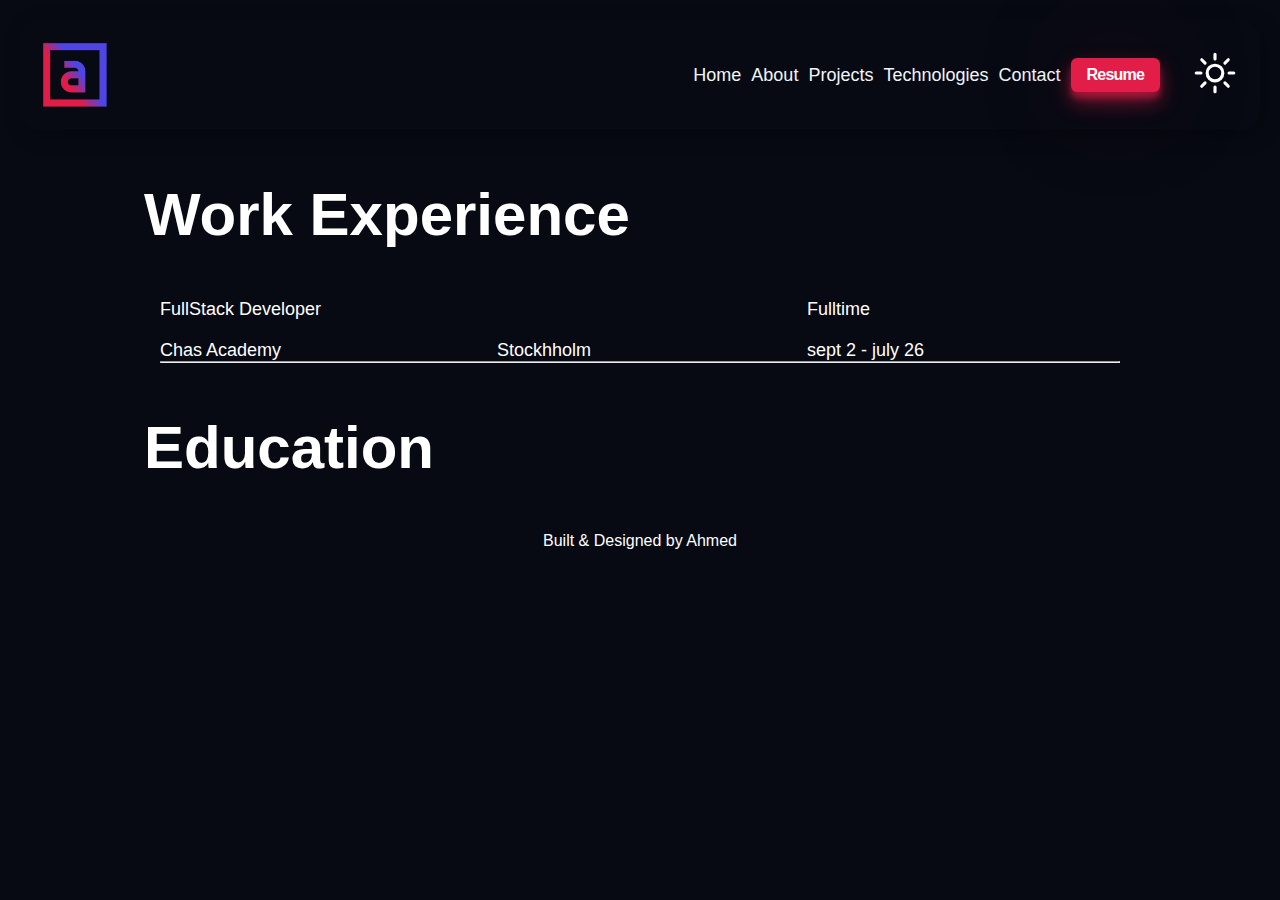
==== html/about.html @ 41ccec34 "milestone" ====
<!DOCTYPE html>
<html lang="en">

<head>
    <meta charset="UTF-8">
    <meta name="viewport" content="width=device-width, initial-scale=1.0">
    <link href="https://api.fontshare.com/v2/css?f[]=general-sans@400,500,600,700&display=swap" rel="stylesheet">
    <link rel="stylesheet" href="/style.css/base.css">
    <link rel="stylesheet" href="/style.css/main.css">
    <link rel="stylesheet" href="/style.css/responsive.css">
    <title>Home</title>
</head>
<body>
<!--Header-->
<header class="head-bar">
    <img class = "logo" src="/Images/logo.png" alt="a-logo">
    <nav id = "test" class ="menu-list">
        <li><a href="/html/index.html">Home</a></li>
        <li><a href="/html/about.html">About</a></li>
        <li><a href="/html/projects.html">Projects</a></li>
        <li><a href="/html/technologies.html">Technologies</a></li>
        <li><a href="/html/contact.html">Contact</a></li>
        <li><button>Resume</button></li>
        <li><svg id ="toggle" xmlns="http://www.w3.org/2000/svg" fill="none" viewBox="0 0 24 24" stroke-width="1.5" stroke="currentColor" class="size-6" width ="50px">
            <path stroke-linecap="round" stroke-linejoin="round" d="M12 3v2.25m6.364.386-1.591 1.591M21 12h-2.25m-.386 6.364-1.591-1.591M12 18.75V21m-4.773-4.227-1.591 1.591M5.25 12H3m4.227-4.773L5.636 5.636M15.75 12a3.75 3.75 0 1 1-7.5 0 3.75 3.75 0 0 1 7.5 0Z" />
          </svg>
          </li>
    </nav>


</header>
<!--Header-->

<div class="title container">
    <h1>Work Experience</h1>
</div>
<main class="about container">
    <div class="experience container">
        <div class="work">
            <p id = "position">FullStack Developer</p>
            <p id = "status">Fulltime</p>
            <p id = "company">Chas Academy</p>
            <p id = "location">Stockhholm</p>
            <p id = "date">sept 2 - july 26</p>
        </div>
        <hr>
    </div>
</main>
<div class="title container">
    <h1>Education</h1>
</div>

<footer>Built & Designed by Ahmed</footer>
<script src="/js/index.js"></script>
</body>
</html>
---- style.css/base.css ----
:root {
    --clr-dark: #070a13;
    --clr-light: #f1f5f9;
    --clr-slate400: #94a3b8;
    --clr-slate600: #475569;
    --clr-slate800: #1e293b;
    --clr-rose: #e11d48;
    --clr-indigo: #4f46e5;

    /*rose rgb 	rgb(225, 29, 72) */
    /*indigo 	rgb(79, 70, 229) */

    --size-xxs: 0.5rem;
    --size-xs: 0.75rem;
    --size-sm: 0.875rem;
    --size-base: 1rem;
    --size-lg: 1.125rem;
    --size-xl: 1.25rem;
    --size-2xl: 1.5rem;
    --size-3xl: 1.875rem;
    --size-4xl: 2.25rem;
    --size-5xl: 3rem;
    --size-6xl: 3.75rem;
    --size-7xl: 4.5rem;
    --size-8xl: 6rem;
    --size-9xl: 8rem;
    --size-10xl: 10rem;
}

*,
*::before,
*::after {
    box-sizing: border-box;
}

* {
    margin: 0;
    padding: 0;
}

body {
    font-family: 'General Sans', sans-serif;
    background-color: #070a13;
    color: white;
}


/* Button */
button {
    display: inline-block;
    border: none;
    margin-right: 20px;
    font-weight: 600;
    font-size: 1rem;
    text-decoration: none;
    letter-spacing: -0.05em;
    color: white;
    background-color: var(--clr-rose);
    padding: 0.5em 1em;
    border-radius: 6px;
    box-shadow: 0px 10px 20px rgba(225, 29, 72, 0.5),
        0px 6px 6px rgba(225, 29, 72, 0.5),
        0px 0px 100px -10px rgba(225, 29, 72, 0.5);
    transition: transform 0.3s, box-shadow 0.3s;
}

button:hover {
    transform: translateY(-3px);
    box-shadow: 0px 14px 28px rgba(225, 29, 72, 0.25),
        0px 10px 10px rgba(225, 29, 72, 0.22),
        0px 0px 120px -10px rgba(225, 29, 72, 0.5);
}

.head-bar {
    display: flex;
    justify-content: space-between;
    margin: 20px 20px;
    align-items: center;
    box-shadow: 5px 5px 20px rgba(0, 0, 0, 0.3);
    padding: 20px;
    font-size: var(--size-lg);
    border-radius: 20px;
}

.logo {
    width: 70px;
}

.menu-list {
    display: flex;
    list-style: none;
    gap: 10px;
    align-items: center;
}

.menu-list a {
    text-decoration: none;
    color: var(--clr-light);
}

.menu-list a:hover {
    color: var(--clr-rose);
}

.menu-list a:active {
    color: var(--clr-indigo);
}



.intro-pic {
    width: 300px;
    border-radius: 50%;
}

.hero {
    display: flex;
    justify-content: center;
    align-items: center;
}






/* Base styles for mobile-first design (default for smallest screens) */
.container, .title {
    max-width: 100%;
    margin: 0 auto;
    padding: 0 16px;
    
}

.title {
    margin-top: 50px;
    margin-bottom: 50px;
}

h1 {
    font-size: var(--size-6xl);
}

p {
    font-size: var(--size-lg);
}

h2 {
    color: var(--clr-slate600);
    font-size: var(--size-3xl);
}

footer{
    text-align: center;
}

.contact {
    margin-top: 100px;
    margin-bottom: 100px;
    height: 550px;
    text-align: center;
    align-items: center;
}

span {
    color: var(--clr-indigo);
    margin: 0 5px;
}
---- style.css/main.css ----
.work, .education {
  display: grid;
  gap: 20px 20px;
  grid-template-columns: auto auto auto;
  grid-template-areas:
    "position position status"
    "company location date";
}

#company {
  grid-area: company;
}

#status {
  grid-area: status;
}

#location {
  grid-area: location;
}

#position {
  grid-area: position;
}

#date {
  grid-area: date;
}


.projects {
  display: grid;
  grid-template-columns: 1fr 1fr;
  gap: 10px;
  border-radius: 20px;
}

.project {
  display: flex;
  flex-direction: column;
  border: 1px solid var(--clr-light);
  border-radius: 10px;
  overflow: hidden;
}

.project p, h2 {
  padding: 20px;
}

.links {
  display: flex;
  align-items: center;
  justify-content: space-around;
  padding: 10px;
}

.links img {
  width: 30px;
}


.preview{
  display: flex;
  align-items: center;
  gap: 10px;
}

.github{
  display: flex;
  align-items: center;
  gap: 10px;
}

.links a {
  color: var(--clr-slate400);
}

.stack-list {
display: flex;
flex-wrap: wrap;
justify-content: space-between;
margin-bottom: 100px;
}

.stack-list li {
  display: flex;
  flex-direction: column;
  text-align: center;
  align-items: center;
  
}

.stack-list img {
  width: 100px;
}
---- style.css/responsive.css ----
/* Tablet breakpoint: 560px and above */
@media (min-width: 560px) {
    .container {
        max-width: 560px;
    }

    .projects {
        grid-template-columns: 1fr;
    }

}

@media (max-width: 768px) {
    .menu-list {
        display: none;
    }
    h1 {
        font-size: var(--size-4xl);
    }
    p {
        font-size: var(--size-2xl);
    }
    .hero {
        flex-direction: column;
        text-align: center;
    }
    .work,
    .edu {
        grid-template-areas:
            "position status"
            "company date"
            "location ...";
    }
}

/* Larger tablet breakpoint: 768px and above */
@media (min-width: 768px) {
    .container {
        max-width: 768px;
    }
}

/* Desktop breakpoint: 1024px and above */
@media (min-width: 1024px) {
    .container {
        max-width: 1024px;
    }
}

/* Large desktop breakpoint: 1440px and above */
@media (min-width: 1440px) {
    .container {
        max-width: 1440px;
    }
    .projects {
        grid-template-columns: 1fr 1fr 1fr;
    }
}








.projects {
    display: grid;
    gap: 10px;
}

@media (max-width: 560px) {
    .projects {
        grid-template-columns: 1fr;
        /* Single column on small screens */
    }
}

@media (min-width: 561px) and (max-width: 768px) {
    .projects {
        grid-template-columns: 1fr 1fr;
        /* Two columns for medium screens */
    }
}

@media (min-width: 769px) {
    .projects {
        grid-template-columns: 1fr 1fr 1fr;
        /* Three columns for larger screens */
    }
}
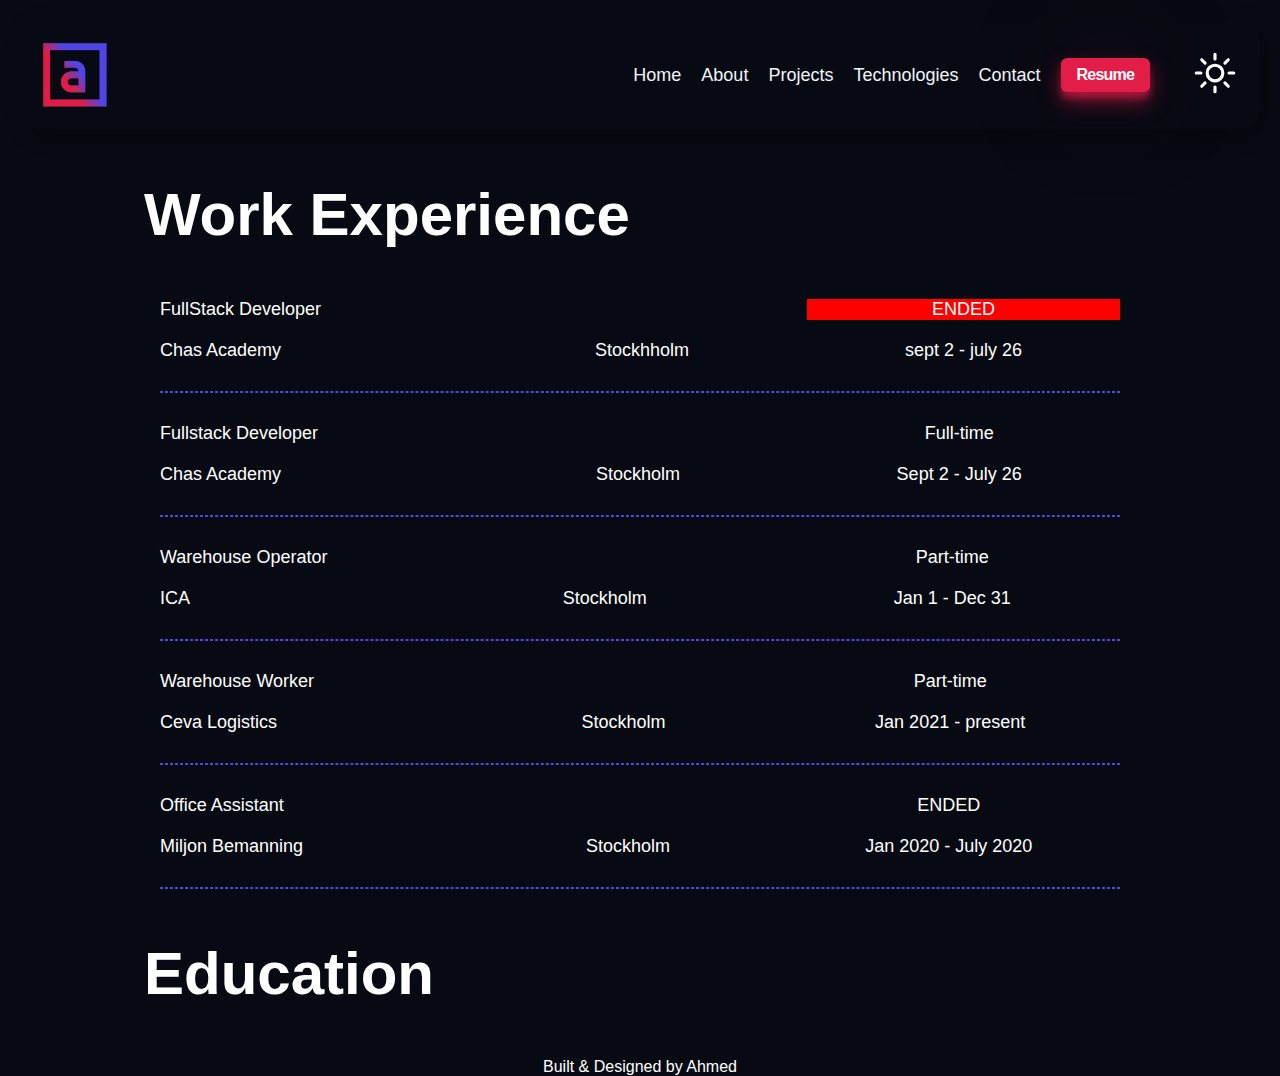
==== commit 3230a1e0: "JSON entries fixing required" ====
--- a/html/about.html
+++ b/html/about.html
@@ -35,10 +35,10 @@
     <h1>Work Experience</h1>
 </div>
 <main class="about container">
-    <div class="experience container">
+    <div id = "experience" class ="container">
         <div class="work">
             <p id = "position">FullStack Developer</p>
-            <p id = "status">Fulltime</p>
+            <p id = "status">ENDED</p>
             <p id = "company">Chas Academy</p>
             <p id = "location">Stockhholm</p>
             <p id = "date">sept 2 - july 26</p>
@@ -46,8 +46,12 @@
         <hr>
     </div>
 </main>
+
 <div class="title container">
     <h1>Education</h1>
+    <div id="education">
+
+    </div>
 </div>
 
 <footer>Built & Designed by Ahmed</footer>
--- a/style.css/base.css
+++ b/style.css/base.css
@@ -89,7 +89,7 @@
 .menu-list {
     display: flex;
     list-style: none;
-    gap: 10px;
+    gap: 20px;
     align-items: center;
 }
 
--- a/style.css/main.css
+++ b/style.css/main.css
@@ -1,15 +1,22 @@
 
 
-.work, .education {
+.work {
   display: grid;
   gap: 20px 20px;
+  text-align: center;
   grid-template-columns: auto auto auto;
   grid-template-areas:
     "position position status"
     "company location date";
 }
 
+#position {
+  text-align: left;
+  grid-area: position;
+}
+
 #company {
+  text-align: left;
   grid-area: company;
 }
 
@@ -21,14 +28,17 @@
   grid-area: location;
 }
 
-#position {
-  grid-area: position;
-}
+
 
 #date {
   grid-area: date;
 }
 
+hr {
+  margin-top: 30px;
+  margin-bottom: 30px;
+  border: 1px dashed var(--clr-indigo);
+}
 
 .projects {
   display: grid;
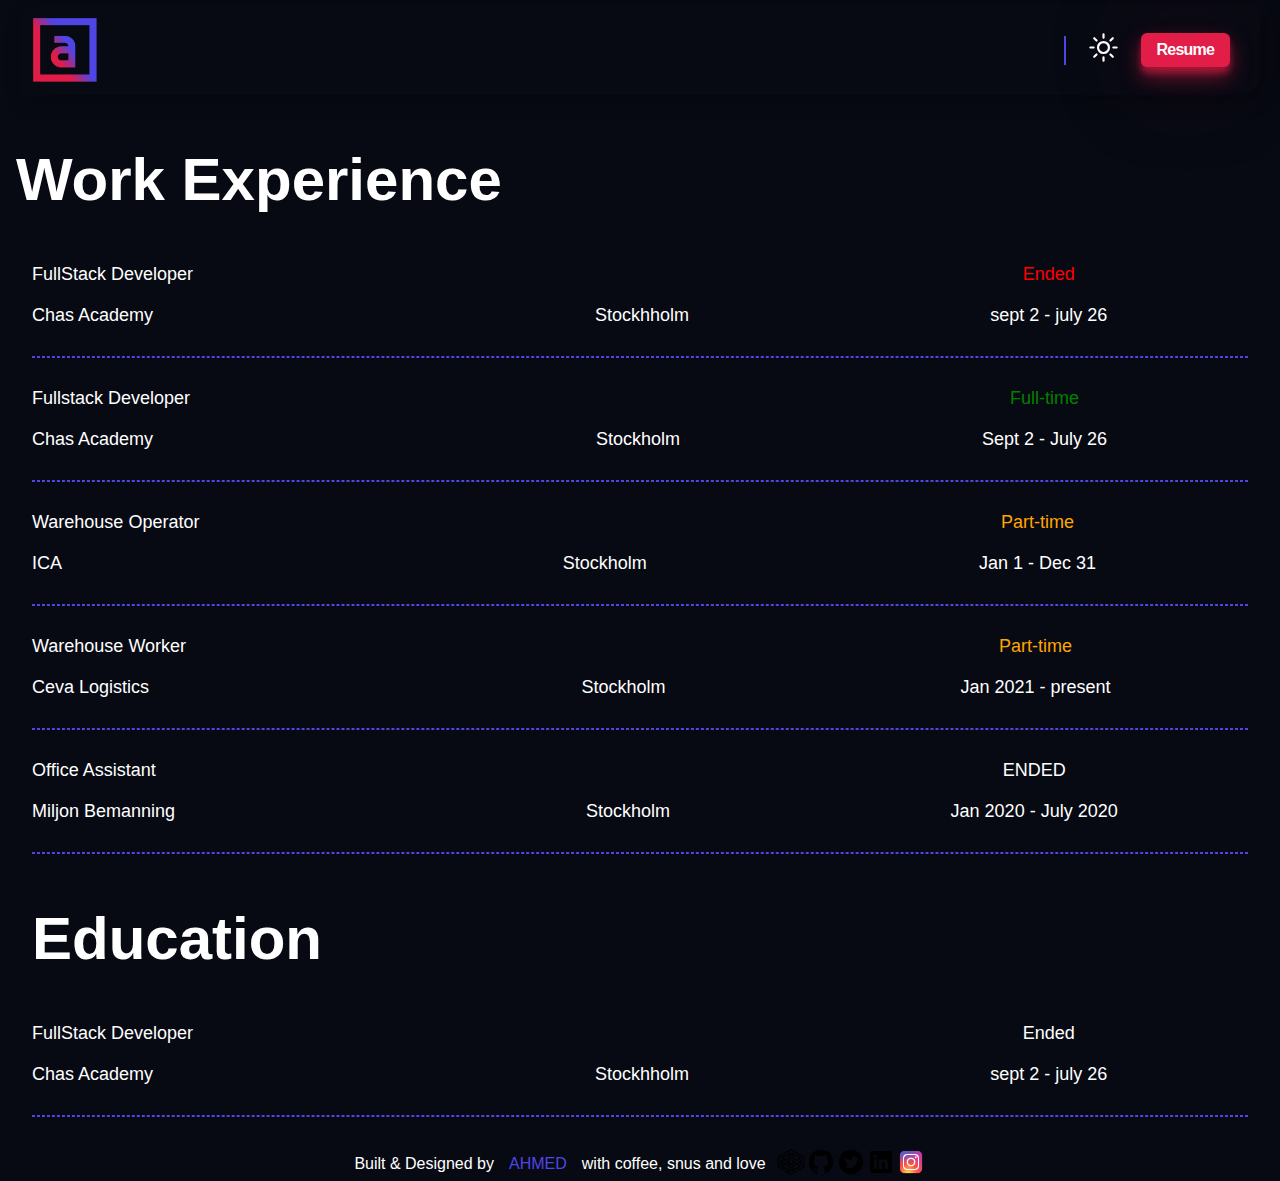
==== commit 6203f2bf: "footer icons" ====
--- a/html/about.html
+++ b/html/about.html
@@ -7,54 +7,88 @@
     <link href="https://api.fontshare.com/v2/css?f[]=general-sans@400,500,600,700&display=swap" rel="stylesheet">
     <link rel="stylesheet" href="/style.css/base.css">
     <link rel="stylesheet" href="/style.css/main.css">
-    <link rel="stylesheet" href="/style.css/responsive.css">
-    <title>Home</title>
+
+    <title>About</title>
 </head>
+
 <body>
-<!--Header-->
-<header class="head-bar">
-    <img class = "logo" src="/Images/logo.png" alt="a-logo">
-    <nav id = "test" class ="menu-list">
-        <li><a href="/html/index.html">Home</a></li>
-        <li><a href="/html/about.html">About</a></li>
-        <li><a href="/html/projects.html">Projects</a></li>
-        <li><a href="/html/technologies.html">Technologies</a></li>
-        <li><a href="/html/contact.html">Contact</a></li>
-        <li><button>Resume</button></li>
-        <li><svg id ="toggle" xmlns="http://www.w3.org/2000/svg" fill="none" viewBox="0 0 24 24" stroke-width="1.5" stroke="currentColor" class="size-6" width ="50px">
-            <path stroke-linecap="round" stroke-linejoin="round" d="M12 3v2.25m6.364.386-1.591 1.591M21 12h-2.25m-.386 6.364-1.591-1.591M12 18.75V21m-4.773-4.227-1.591 1.591M5.25 12H3m4.227-4.773L5.636 5.636M15.75 12a3.75 3.75 0 1 1-7.5 0 3.75 3.75 0 0 1 7.5 0Z" />
-          </svg>
-          </li>
-    </nav>
+    <!--Header-->
+    <header class="head-bar">
+        <img class="logo" src="/Images/logo.png" alt="a-logo">
+        <nav class="menu-list">
+            <li><a href="/html/index.html">Home</a></li>
+            <li><a href="/html/about.html">About</a></li>
+            <li><a href="/html/projects.html">Projects</a></li>
+            <li><a href="/html/technologies.html">Technologies</a></li>
+            <li><a href="/html/contact.html">Contact</a></li>
+            <li class=line></li>
+            <li><svg id="toggle" xmlns="http://www.w3.org/2000/svg" fill="none" viewBox="0 0 24 24" stroke-width="1.5"
+                    stroke="currentColor" class="size-6" width="50px">
+                    <path stroke-linecap="round" stroke-linejoin="round"
+                        d="M12 3v2.25m6.364.386-1.591 1.591M21 12h-2.25m-.386 6.364-1.591-1.591M12 18.75V21m-4.773-4.227-1.591 1.591M5.25 12H3m4.227-4.773L5.636 5.636M15.75 12a3.75 3.75 0 1 1-7.5 0 3.75 3.75 0 0 1 7.5 0Z" />
+                </svg>
+            </li>
+            <li><button>Resume</button></li>
+        </nav>
 
 
-</header>
-<!--Header-->
+    </header>
+    <!--Header-->
 
-<div class="title container">
-    <h1>Work Experience</h1>
-</div>
-<main class="about container">
-    <div id = "experience" class ="container">
-        <div class="work">
-            <p id = "position">FullStack Developer</p>
-            <p id = "status">ENDED</p>
-            <p id = "company">Chas Academy</p>
-            <p id = "location">Stockhholm</p>
-            <p id = "date">sept 2 - july 26</p>
+    <section class="title container">
+        <h1>Work Experience</h1>
+    </section>
+    <main class="about container">
+        <div id="experience" class="container">
+            <div class="work">
+                <p id="position">FullStack Developer</p>
+                <p id="status">Ended</p>
+                <p id="company">Chas Academy</p>
+                <p id="location">Stockhholm</p>
+                <p id="date">sept 2 - july 26</p>
+            </div>
+            <hr>
         </div>
-        <hr>
-    </div>
-</main>
 
-<div class="title container">
-    <h1>Education</h1>
-    <div id="education">
 
-    </div>
-</div>
+        <section class="title container">
+            <h1>Education</h1>
+        </section>
+        <div id="education" class="container">
+            <div class="work">
+                <p id="position">FullStack Developer</p>
+                <p id="status">Ended</p>
+                <p id="company">Chas Academy</p>
+                <p id="location">Stockhholm</p>
+                <p id="date">sept 2 - july 26</p>
+            </div>
+            <hr>
 
-<footer>Built & Designed by Ahmed</footer>
-<script src="/js/index.js"></script>
+
+    </main>
+
+
+
+
+
+
+
+
+
+    <footer>
+        Built & Designed by
+        <span>AHMED</span>with coffee, snus and love
+        <div class="socials">
+            <ul class=social-links>
+                <li><img id="codepen" src="/Images/icons/codepen.svg" alt=""></li>
+                <li><img src="/Images/icons/github.svg" alt=""></li>
+                <li><img src="/Images/icons/icons8-twitter-circled (1).svg" alt=""></li>
+                <li><img src="/Images/icons/icons8-linkedin.svg" alt=""></li>
+                <li><img id="instagram" src="/Images/icons/icons8-insta-48.png" alt=""></li>
+            </ul>
+        </div>
+    </footer>
+    <script src="/js/index.js"></script>
 </body>
+
 </html>--- a/style.css/base.css
+++ b/style.css/base.css
@@ -41,11 +41,149 @@
 body {
     font-family: 'General Sans', sans-serif;
     background-color: #070a13;
-    color: white;
-}
+    color: white; 
+}
+
+
+
+.logo {
+    width: 70px;
+}
+
+.head-bar {
+    display: flex;
+    justify-content: space-between;
+    margin: 5px 20px;
+    box-shadow: 5px 5px 20px rgba(0, 0, 0, 0.3);
+    padding: 10px;
+    font-size: var(--size-lg);
+    border-radius: 20px 0px 20px 0px;
+}
+
+
+
+.menu-list {
+    display: flex;
+    list-style: none;
+    gap: 20px;
+    align-items: center;
+}
+
+.menu-list a {
+    font-size: var(--size-xl);
+    text-decoration: none;
+    color: var(--clr-dark);
+}
+
+.menu-list a:hover {
+    color: var(--clr-rose);
+    text-decoration: 3px underline var(--clr-rose);
+    text-underline-offset: 0.5rem;
+}
+
+
+
+.intro-pic {
+    width: 300px;
+    border-radius: 50%;
+}
+
+.hero {
+    display: flex;
+    justify-content: center;
+    align-items: center;
+}
+
+
+
+
+
+
+/* Base styles for mobile-first design (default for smallest screens) */
+.container, .title {
+    max-width: 100%;
+    margin: 0 auto;
+    padding: 0 16px;
+    
+}
+
+.title {
+    margin-top: 50px;
+    margin-bottom: 50px;
+}
+
+h1 {
+    font-size: var(--size-6xl);
+}
+
+p {
+    font-size: var(--size-lg);
+}
+
+h2 {
+    color: var(--clr-slate600);
+    font-size: var(--size-3xl);
+}
+
+footer{
+    display: flex;
+    text-align: center;
+    justify-content: center;
+    align-items: center;
+    text-align: center;
+    gap: 10px   ;
+}
+
+.contact {
+    margin-top: 100px;
+    margin-bottom: 100px;
+    height: 550px;
+    text-align: center;
+    align-items: center;
+}
+
+span {
+    color: var(--clr-indigo);
+    margin: 0 5px;
+}
+
+
+.line {
+    border: 1px solid var(--clr-indigo);
+    padding-top: 1.5em;
+}
+
+
+#toggle {
+    width: 35px;
+}
+
+#toggle:hover{
+    fill: var(--clr-dark);
+}
+
+
+
+
+
+
+
+
+
+
+
+
+
+
+
+
+
+
 
 
 /* Button */
+
+
 button {
     display: inline-block;
     border: none;
@@ -69,100 +207,4 @@
     box-shadow: 0px 14px 28px rgba(225, 29, 72, 0.25),
         0px 10px 10px rgba(225, 29, 72, 0.22),
         0px 0px 120px -10px rgba(225, 29, 72, 0.5);
-}
-
-.head-bar {
-    display: flex;
-    justify-content: space-between;
-    margin: 20px 20px;
-    align-items: center;
-    box-shadow: 5px 5px 20px rgba(0, 0, 0, 0.3);
-    padding: 20px;
-    font-size: var(--size-lg);
-    border-radius: 20px;
-}
-
-.logo {
-    width: 70px;
-}
-
-.menu-list {
-    display: flex;
-    list-style: none;
-    gap: 20px;
-    align-items: center;
-}
-
-.menu-list a {
-    text-decoration: none;
-    color: var(--clr-light);
-}
-
-.menu-list a:hover {
-    color: var(--clr-rose);
-}
-
-.menu-list a:active {
-    color: var(--clr-indigo);
-}
-
-
-
-.intro-pic {
-    width: 300px;
-    border-radius: 50%;
-}
-
-.hero {
-    display: flex;
-    justify-content: center;
-    align-items: center;
-}
-
-
-
-
-
-
-/* Base styles for mobile-first design (default for smallest screens) */
-.container, .title {
-    max-width: 100%;
-    margin: 0 auto;
-    padding: 0 16px;
-    
-}
-
-.title {
-    margin-top: 50px;
-    margin-bottom: 50px;
-}
-
-h1 {
-    font-size: var(--size-6xl);
-}
-
-p {
-    font-size: var(--size-lg);
-}
-
-h2 {
-    color: var(--clr-slate600);
-    font-size: var(--size-3xl);
-}
-
-footer{
-    text-align: center;
-}
-
-.contact {
-    margin-top: 100px;
-    margin-bottom: 100px;
-    height: 550px;
-    text-align: center;
-    align-items: center;
-}
-
-span {
-    color: var(--clr-indigo);
-    margin: 0 5px;
 }--- a/style.css/main.css
+++ b/style.css/main.css
@@ -4,6 +4,7 @@
   display: grid;
   gap: 20px 20px;
   text-align: center;
+  align-items: center;
   grid-template-columns: auto auto auto;
   grid-template-areas:
     "position position status"
@@ -21,6 +22,11 @@
 }
 
 #status {
+  
+  text-align: center;
+  border-radius: 10px;
+ 
+
   grid-area: status;
 }
 
@@ -104,4 +110,15 @@
 
 .stack-list img {
   width: 100px;
+}
+
+
+.social-links {
+  display: inline-flex;
+  list-style: none;
+  align-items: center;
+}
+
+.social-links img {
+  width: 30px;
 }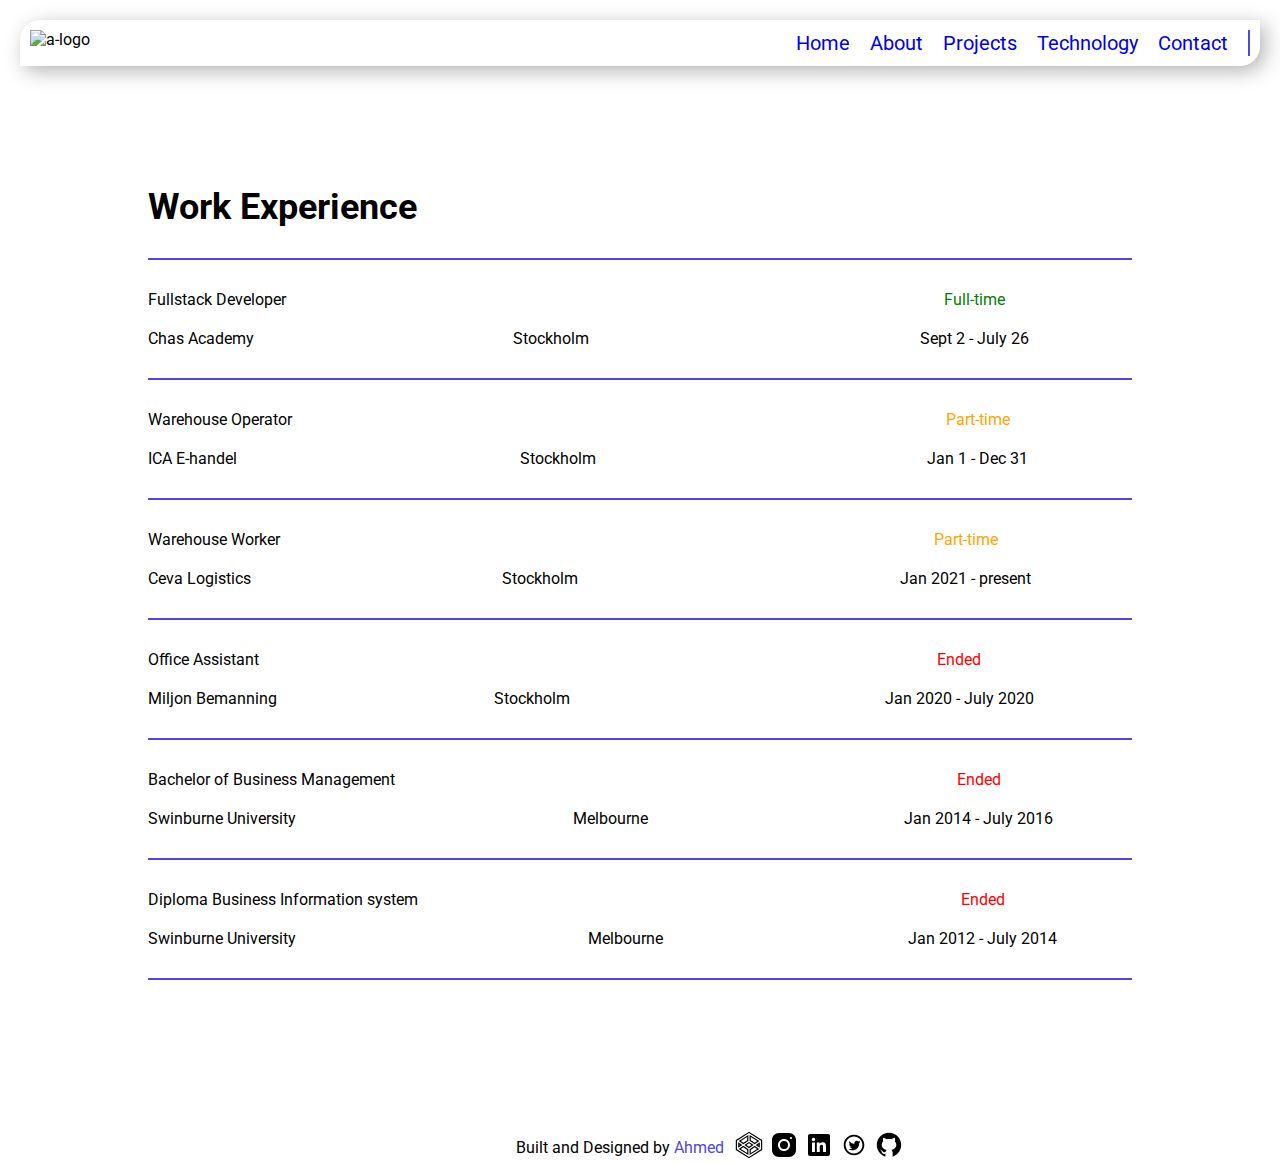
==== commit d07cfe23: "almost done" ====
--- a/html/about.html
+++ b/html/about.html
@@ -2,93 +2,50 @@
 <html lang="en">
 
 <head>
-    <meta charset="UTF-8">
-    <meta name="viewport" content="width=device-width, initial-scale=1.0">
-    <link href="https://api.fontshare.com/v2/css?f[]=general-sans@400,500,600,700&display=swap" rel="stylesheet">
-    <link rel="stylesheet" href="/style.css/base.css">
-    <link rel="stylesheet" href="/style.css/main.css">
-
-    <title>About</title>
+  <meta charset="UTF-8" />
+  <meta name="viewport" content="width=device-width, initial-scale=1.0" />
+  <link rel="stylesheet" href="/style.css/base.css" />
+  <link rel="stylesheet" href="/style.css/responsive.css" />
+  <title>About</title>
 </head>
 
 <body>
-    <!--Header-->
-    <header class="head-bar">
-        <img class="logo" src="/Images/logo.png" alt="a-logo">
-        <nav class="menu-list">
-            <li><a href="/html/index.html">Home</a></li>
-            <li><a href="/html/about.html">About</a></li>
-            <li><a href="/html/projects.html">Projects</a></li>
-            <li><a href="/html/technologies.html">Technologies</a></li>
-            <li><a href="/html/contact.html">Contact</a></li>
-            <li class=line></li>
-            <li><svg id="toggle" xmlns="http://www.w3.org/2000/svg" fill="none" viewBox="0 0 24 24" stroke-width="1.5"
-                    stroke="currentColor" class="size-6" width="50px">
-                    <path stroke-linecap="round" stroke-linejoin="round"
-                        d="M12 3v2.25m6.364.386-1.591 1.591M21 12h-2.25m-.386 6.364-1.591-1.591M12 18.75V21m-4.773-4.227-1.591 1.591M5.25 12H3m4.227-4.773L5.636 5.636M15.75 12a3.75 3.75 0 1 1-7.5 0 3.75 3.75 0 0 1 7.5 0Z" />
-                </svg>
-            </li>
-            <li><button>Resume</button></li>
-        </nav>
+  <!--Header-->
+  <header class="head-bar">
+    <img class="logo" src="/Images/logo/logo.png" alt="a-logo" />
+    <nav class="menu-list">
+      <li><a href="/html/index.html">Home</a></li>
+      <li><a href="/html/about.html">About</a></li>
+      <li><a href="/html/projects.html">Projects</a></li>
+      <li><a href="/html/technologies.html">Technology</a></li>
+      <li><a href="/html/contact.html">Contact</a></li>
+      <li class ="line"></li>
+  </header>
+  <!--Header-->
+
+ 
+      
+ 
+  <main class="container experience">
+    <h1>Work Experience</h1>
+    <div id="experience">
+
+        <hr>
+    </div>   
+  </main>
 
 
-    </header>
-    <!--Header-->
-
-    <section class="title container">
-        <h1>Work Experience</h1>
-    </section>
-    <main class="about container">
-        <div id="experience" class="container">
-            <div class="work">
-                <p id="position">FullStack Developer</p>
-                <p id="status">Ended</p>
-                <p id="company">Chas Academy</p>
-                <p id="location">Stockhholm</p>
-                <p id="date">sept 2 - july 26</p>
-            </div>
-            <hr>
-        </div>
-
-
-        <section class="title container">
-            <h1>Education</h1>
-        </section>
-        <div id="education" class="container">
-            <div class="work">
-                <p id="position">FullStack Developer</p>
-                <p id="status">Ended</p>
-                <p id="company">Chas Academy</p>
-                <p id="location">Stockhholm</p>
-                <p id="date">sept 2 - july 26</p>
-            </div>
-            <hr>
-
-
-    </main>
-
-
-
-
-
-
-
-
-
-    <footer>
-        Built & Designed by
-        <span>AHMED</span>with coffee, snus and love
-        <div class="socials">
-            <ul class=social-links>
-                <li><img id="codepen" src="/Images/icons/codepen.svg" alt=""></li>
-                <li><img src="/Images/icons/github.svg" alt=""></li>
-                <li><img src="/Images/icons/icons8-twitter-circled (1).svg" alt=""></li>
-                <li><img src="/Images/icons/icons8-linkedin.svg" alt=""></li>
-                <li><img id="instagram" src="/Images/icons/icons8-insta-48.png" alt=""></li>
-            </ul>
-        </div>
-    </footer>
-    <script src="/js/index.js"></script>
+  <footer>
+    <p>Built and Designed by <span>Ahmed</span></p>
+    <ul class = social-links>
+        <li><a href="https://codepen.io/" target="_blank"><img src="/Images/icons/codepen.svg" alt=""></a></li>
+        <li><a href="https://www.instagram.com/" target="_blank"><img src="/Images/icons/icons8-insta.svg" alt=""></a></li>
+        <li><a href="https://www.linkedin.com/" target="_blank"><img src="/Images/icons/icons8-linkedin.svg" alt=""></a></li>
+        <li><a href="https://x.com/home" target="_blank"><img src="/Images/icons/icons8-twitter-circled.svg" alt=""></a></li>
+        <li><a href="https://github.com/" target="_blank"><img src="/Images/icons/github.svg" alt=""></a></li>
+    </ul>
+</footer>
+  <script src="/js/index.js"></script>
 </body>
 
 </html>--- a/style.css/base.css
+++ b/style.css/base.css
@@ -1,210 +1,305 @@
+@import url('https://fonts.googleapis.com/css2?family=Geist+Mono:wght@100..900&family=Roboto:ital,wght@0,100;0,300;0,400;0,500;0,700;0,900;1,100;1,300;1,400;1,500;1,700;1,900&display=swap');
+
+
+
 :root {
-    --clr-dark: #070a13;
-    --clr-light: #f1f5f9;
-    --clr-slate400: #94a3b8;
-    --clr-slate600: #475569;
-    --clr-slate800: #1e293b;
-    --clr-rose: #e11d48;
-    --clr-indigo: #4f46e5;
-
-    /*rose rgb 	rgb(225, 29, 72) */
-    /*indigo 	rgb(79, 70, 229) */
-
-    --size-xxs: 0.5rem;
-    --size-xs: 0.75rem;
-    --size-sm: 0.875rem;
-    --size-base: 1rem;
-    --size-lg: 1.125rem;
-    --size-xl: 1.25rem;
-    --size-2xl: 1.5rem;
-    --size-3xl: 1.875rem;
-    --size-4xl: 2.25rem;
-    --size-5xl: 3rem;
-    --size-6xl: 3.75rem;
-    --size-7xl: 4.5rem;
-    --size-8xl: 6rem;
-    --size-9xl: 8rem;
-    --size-10xl: 10rem;
+  /* Colors */
+  --clr-dark: #070a13;
+  --clr-light: #f1f5f9;
+  --clr-slate400: #94a3b8;
+  --clr-slate600: #475569;
+  --clr-slate800: #1e293b;
+  --clr-rose: #e11d48;
+  --clr-indigo: #4f46e5;
+
+  /* Font Sizes */
+  --size-xxs: 0.5rem;
+  --size-xs: 0.75rem;
+  --size-sm: 0.875rem;
+  --size-base: 1rem;
+  --size-lg: 1.125rem;
+  --size-xl: 1.25rem;
+  --size-2xl: 1.5rem;
+  --size-3xl: 1.875rem;
+  --size-4xl: 2.25rem;
+  --size-5xl: 3rem;
+  --size-6xl: 3.75rem;
+  --size-7xl: 4.5rem;
+  --size-8xl: 6rem;
+  --size-9xl: 8rem;
+  --size-10xl: 10rem;
+
+  /*Icons & Image sizes */
+  --icon-small: 15px;
+  --icon-medium: 30px;
+  --icon-large: 40px;
+  --image-small: 70px;
+  --image-medium: 120px;
+  --image-large: 180px;
+  --image-xlarge: 280px;
 }
 
 *,
 *::before,
 *::after {
-    box-sizing: border-box;
-}
-
-* {
-    margin: 0;
-    padding: 0;
+  box-sizing: border-box;
+  margin: 0;
+  padding: 0;
 }
 
 body {
-    font-family: 'General Sans', sans-serif;
-    background-color: #070a13;
-    color: white; 
-}
-
-
+  font-family: "Roboto", sans-serif;
+  font-weight: 400;
+}
 
 .logo {
-    width: 70px;
-}
-
+  width: var(--image-small)
+}
+
+/* Header Bar */
 .head-bar {
-    display: flex;
-    justify-content: space-between;
-    margin: 5px 20px;
-    box-shadow: 5px 5px 20px rgba(0, 0, 0, 0.3);
-    padding: 10px;
-    font-size: var(--size-lg);
-    border-radius: 20px 0px 20px 0px;
-}
-
-
-
+  display: flex;
+  justify-content: space-between;
+  margin: 20px 20px;
+  box-shadow: 5px 5px 20px rgba(0, 0, 0, 0.3);
+  padding: 10px;
+  border-radius: 20px 0px 20px 0px;
+}
+
+/* Menu List */
 .menu-list {
-    display: flex;
-    list-style: none;
-    gap: 20px;
-    align-items: center;
+  display: flex;
+  list-style: none;
+  align-items: center;
+  gap: 20px;
 }
 
 .menu-list a {
-    font-size: var(--size-xl);
-    text-decoration: none;
-    color: var(--clr-dark);
+  font-size: var(--size-xl);
+  text-decoration: none;
 }
 
 .menu-list a:hover {
-    color: var(--clr-rose);
-    text-decoration: 3px underline var(--clr-rose);
-    text-underline-offset: 0.5rem;
-}
-
-
-
+  color: var(--clr-rose);
+  text-decoration: underline 3px var(--clr-rose);
+  text-underline-offset: 0.2rem;
+}
+
+/* Hero Section */
 .intro-pic {
-    width: 300px;
-    border-radius: 50%;
-}
-
-.hero {
-    display: flex;
-    justify-content: center;
-    align-items: center;
-}
-
-
-
-
-
-
-/* Base styles for mobile-first design (default for smallest screens) */
-.container, .title {
-    max-width: 100%;
-    margin: 0 auto;
-    padding: 0 16px;
-    
-}
-
-.title {
-    margin-top: 50px;
-    margin-bottom: 50px;
+  width: var(--image-xlarge);
+  border-radius: 50%;
+}
+
+/* Contact Section */
+.contact,
+.intro {
+  display: flex;
+  justify-content: space-around;
+  align-items: center;
+  height: 60vh;
+}
+
+.container {
+  max-width: 100%;
+  margin: 100px auto;
+  padding: 20px 20px;
+  
+
+}
+
+.tech {
+  height: 70vh;
+}
+
+
+/* Line */
+.line {
+  border: 1px solid var(--clr-indigo);
+  padding-top: 1.5em;
+}
+
+/* Toggle Button */
+#toggle {
+  width: 35px;
+}
+
+#toggle:hover {
+  fill: var(--clr-dark);
+}
+
+/* Modal */
+#modal {
+  position: absolute;
+  top: 50%;
+  left: 50%;
+  transform: translate(-50%, -50%);
+  width: 50vw;
+  padding: 20px;
+  background-color: rgba(0, 0, 0, 0.5);
+  justify-content: center;
+  align-items: center;
+  color: white;
+}
+
+/* Button */
+button {
+  display: inline-block;
+  border: none;
+  margin-right: 20px;
+  font-weight: 600;
+  font-size: 1rem;
+  text-decoration: none;
+  letter-spacing: -0.05em;
+  color: white;
+  background-color: var(--clr-rose);
+  padding: 0.5em 1em;
+  border-radius: 6px;
+  box-shadow: 0px 10px 20px rgba(225, 29, 72, 0.5), 0px 6px 6px rgba(225, 29, 72, 0.5), 0px 0px 100px -10px rgba(225, 29, 72, 0.5);
+  transition: transform 0.3s, box-shadow 0.3s;
+}
+
+button:hover {
+  transform: translateY(-3px);
+  box-shadow: 0px 14px 28px rgba(225, 29, 72, 0.25), 0px 10px 10px rgba(225, 29, 72, 0.22), 0px 0px 120px -10px rgba(225, 29, 72, 0.5);
+}
+
+
+.projects {
+  display: grid;
+  grid-template-columns: 1fr 1fr;
+  gap: 20px;
+}
+
+.project {
+  display: flex;
+  flex-direction: column;
+  border: 2px solid var(--clr-slate400);
+  border-radius: 10px;
+  overflow: hidden;
+}
+
+.project p,
+h2 {
+  padding: 20px;
+}
+
+/* Links & GitHub/Preview */
+.links,
+.github,
+.preview {
+  display: flex;
+  align-items: center;
+}
+
+.links {
+  justify-content: space-around;
+  padding: 10px;
+}
+
+.links img,
+.social-links, .social-icons img {
+  width: var(--icon-medium);
+}
+
+/* Stack List */
+.stack-list {
+  display: flex;
+  flex-wrap: wrap;
+  justify-content: space-between;
+}
+
+.stack-list li {
+  display: flex;
+  flex-direction: column;
+  text-align: center;
+  align-items: center;
+}
+
+.stack-list img {
+  width: 100px;
+}
+
+/* Social Links */
+.social-links {
+  display: inline-flex;
+  list-style: none;
+  align-items: center;
+  gap: 5px;
+}
+.social-links img {
+  width: var(--icon-medium);
+}
+
+footer {
+  display: flex;
+  justify-content: center;
+  align-items: center;
+  gap: 10px;
+}
+
+.work {
+  display: grid;
+  gap: 20px;
+  text-align: center;
+  align-items: center;
+  grid-template-columns: auto auto auto;
+  grid-template-areas: 
+    "position position status"
+    "company location date";
+}
+
+.work, .edu {
+  text-align: left;
+}
+
+#status {
+  text-align: center;
+  grid-area: status;
+}
+
+#company {
+  grid-area: company;
+}
+
+#location {
+  grid-area: location;
+}
+
+#date {
+  text-align: center;
+  grid-area: date;
+}
+
+hr {
+  margin: 30px 0;
+  border: 1px solid var(--clr-indigo);
+}
+
+
+
+span {
+  color: var(--clr-indigo);
 }
 
 h1 {
-    font-size: var(--size-6xl);
-}
-
-p {
-    font-size: var(--size-lg);
+  font-size: var(--size-4xl);
 }
 
 h2 {
-    color: var(--clr-slate600);
-    font-size: var(--size-3xl);
-}
-
-footer{
-    display: flex;
-    text-align: center;
-    justify-content: center;
-    align-items: center;
-    text-align: center;
-    gap: 10px   ;
-}
-
-.contact {
-    margin-top: 100px;
-    margin-bottom: 100px;
-    height: 550px;
-    text-align: center;
-    align-items: center;
-}
-
-span {
-    color: var(--clr-indigo);
-    margin: 0 5px;
-}
-
-
-.line {
-    border: 1px solid var(--clr-indigo);
-    padding-top: 1.5em;
-}
-
-
-#toggle {
-    width: 35px;
-}
-
-#toggle:hover{
-    fill: var(--clr-dark);
-}
-
-
-
-
-
-
-
-
-
-
-
-
-
-
-
-
-
-
-
-
-/* Button */
-
-
-button {
-    display: inline-block;
-    border: none;
-    margin-right: 20px;
-    font-weight: 600;
-    font-size: 1rem;
-    text-decoration: none;
-    letter-spacing: -0.05em;
-    color: white;
-    background-color: var(--clr-rose);
-    padding: 0.5em 1em;
-    border-radius: 6px;
-    box-shadow: 0px 10px 20px rgba(225, 29, 72, 0.5),
-        0px 6px 6px rgba(225, 29, 72, 0.5),
-        0px 0px 100px -10px rgba(225, 29, 72, 0.5);
-    transition: transform 0.3s, box-shadow 0.3s;
-}
-
-button:hover {
-    transform: translateY(-3px);
-    box-shadow: 0px 14px 28px rgba(225, 29, 72, 0.25),
-        0px 10px 10px rgba(225, 29, 72, 0.22),
-        0px 0px 120px -10px rgba(225, 29, 72, 0.5);
-}+  font-size: var(--size-2xl);
+}
+
+.hamburger {
+  display: flex;
+  flex-direction: column;
+  justify-content: space-between;
+  width: 30px;  /* Adjust size of the hamburger */
+  height: 20px; /* Adjust height */
+}
+
+.lines {
+  width: 100%;
+  height: 4px; /* Line thickness */
+  background-color: black; /* Line color */
+}
--- a/style.css/responsive.css
+++ b/style.css/responsive.css
@@ -0,0 +1,74 @@
+@media (min-width: 250px) and (max-width: 700px) {
+  .container {
+    max-width: 100%;
+    padding: 0 10px;
+  }
+
+  .intro {
+    flex-direction: column;
+  }
+
+  .logo {
+    width: var(--icon-large);
+  }
+
+  .projects {
+    grid-template-columns: 1fr;
+  }
+
+  .menu-list {
+    display: none;
+  }
+
+  .work {
+    display: grid;
+    gap: 20px;
+    text-align: center;
+    align-items: center;
+    grid-template-columns: auto auto;
+    grid-template-areas:
+      "position status"
+      "company date"
+      "location ...";
+  }
+
+}
+
+@media (min-width: 700px) and (max-width: 1200px) {
+  .container {
+    max-width: 560px;
+  }
+
+  .projects {
+    grid-template-columns: 1fr 1fr;
+  }
+
+  .intro {
+    flex-direction: column;
+  }
+  .hamburger {
+    display: none;
+  }
+}
+
+@media (min-width: 1024px) and (max-width: 1439px) {
+  .container {
+    max-width: 1024px;
+  }
+  .hamburger {
+    display: none;
+  }
+}
+
+@media (min-width: 1440px) {
+  .container {
+    max-width: 1440px;
+  }
+
+  .projects {
+    grid-template-columns: 1fr 1fr 1fr;
+  }
+  .hamburger {
+    display: none;
+  }
+}
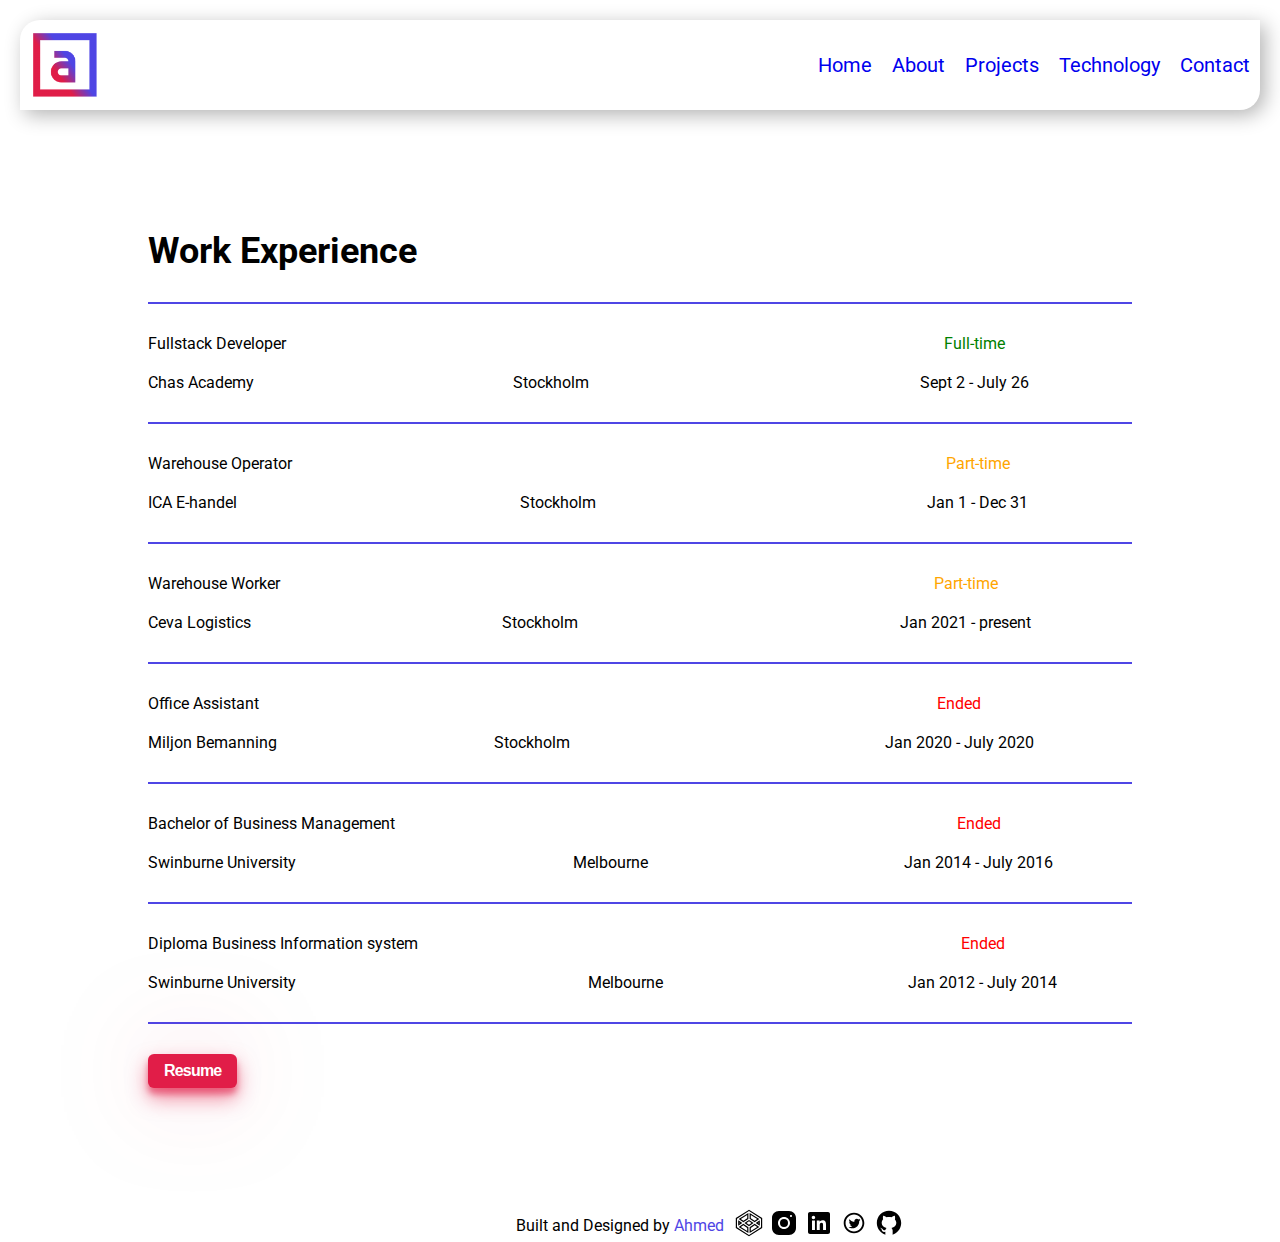
==== commit 05e7bf7d: "added modal again but on one page not the nav" ====
--- a/html/about.html
+++ b/html/about.html
@@ -2,26 +2,33 @@
 <html lang="en">
 
 <head>
-  <meta charset="UTF-8" />
-  <meta name="viewport" content="width=device-width, initial-scale=1.0" />
-  <link rel="stylesheet" href="/style.css/base.css" />
-  <link rel="stylesheet" href="/style.css/responsive.css" />
-  <title>About</title>
+    <meta charset="UTF-8" />
+    <meta name="viewport" content="width=device-width, initial-scale=1.0" />
+    <link rel="stylesheet" href="/style.css/base.css" />
+    <link rel="stylesheet" href="/style.css/responsive.css" />
+    <title>Contact</title>
 </head>
 
 <body>
-  <!--Header-->
-  <header class="head-bar">
-    <img class="logo" src="/Images/logo/logo.png" alt="a-logo" />
-    <nav class="menu-list">
-      <li><a href="/html/index.html">Home</a></li>
-      <li><a href="/html/about.html">About</a></li>
-      <li><a href="/html/projects.html">Projects</a></li>
-      <li><a href="/html/technologies.html">Technology</a></li>
-      <li><a href="/html/contact.html">Contact</a></li>
-      <li class ="line"></li>
-  </header>
-  <!--Header-->
+    <!--Header-->
+    <header>
+        <nav class="head-bar">
+            <img class="logo" src="/Images/Logo/logo.png" alt="logo" />
+            <ul class="menu-list">
+                <li><a href="/html/index.html">Home</a></li>
+                <li><a href="/html/about.html">About</a></li>
+                <li><a href="/html/projects.html">Projects</a></li>
+                <li><a href="/html/technologies.html">Technology</a></li>
+                <li><a href="/html/contact.html">Contact</a></li>
+            </ul>
+            <div class="hamburger">
+                <div class="lines"></div>
+                <div class="lines"></div>
+                <div class="lines"></div>
+              </div>
+    </header>
+
+    <!--Header-->
 
  
       
@@ -29,9 +36,11 @@
   <main class="container experience">
     <h1>Work Experience</h1>
     <div id="experience">
-
-        <hr>
-    </div>   
+      <hr>
+    </div> 
+    <section class="resume-link">
+      <button id ="modalOpen">Resume</button>
+    </section>  
   </main>
 
 
@@ -45,6 +54,11 @@
         <li><a href="https://github.com/" target="_blank"><img src="/Images/icons/github.svg" alt=""></a></li>
     </ul>
 </footer>
+
+<dialog id = "modal">
+  <p>this is a modal to link to a resume file PDF file</p>
+  <button id ="closeModal">Close</button>
+</dialog>
   <script src="/js/index.js"></script>
 </body>
 
